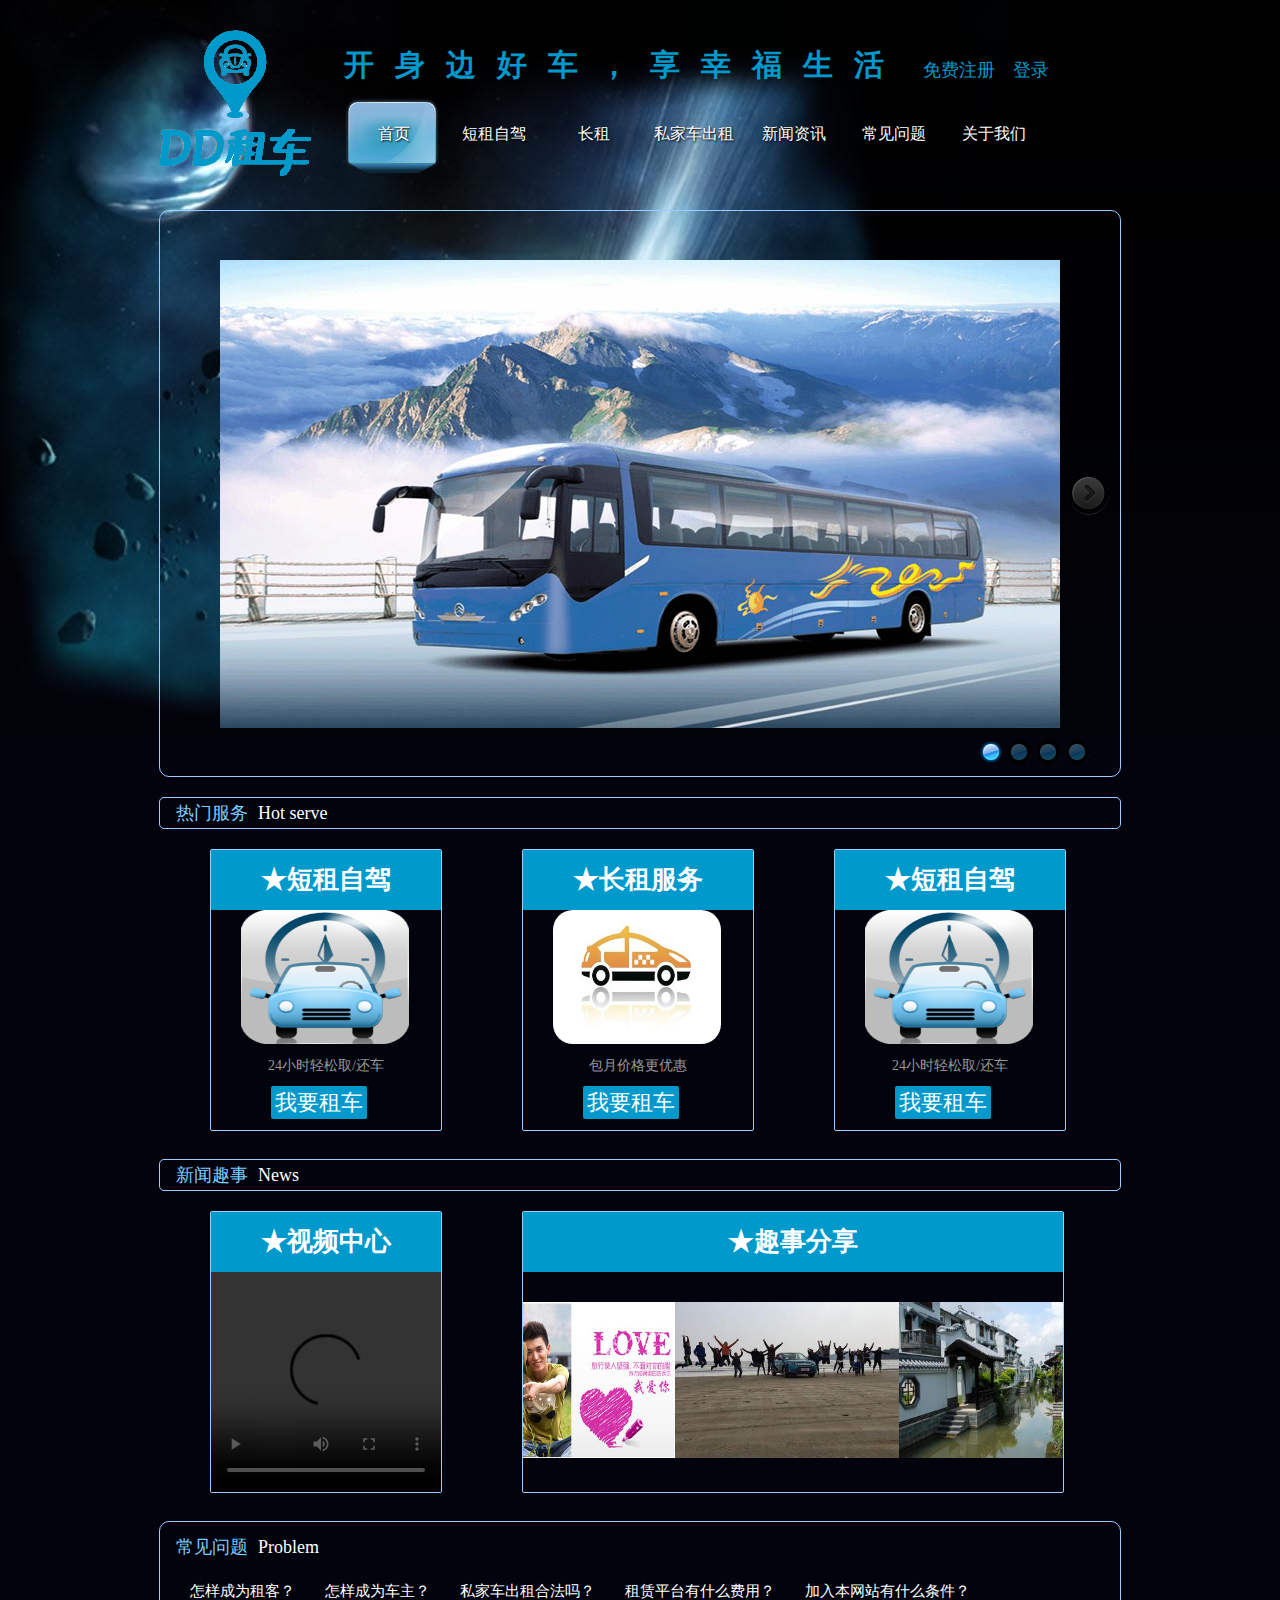
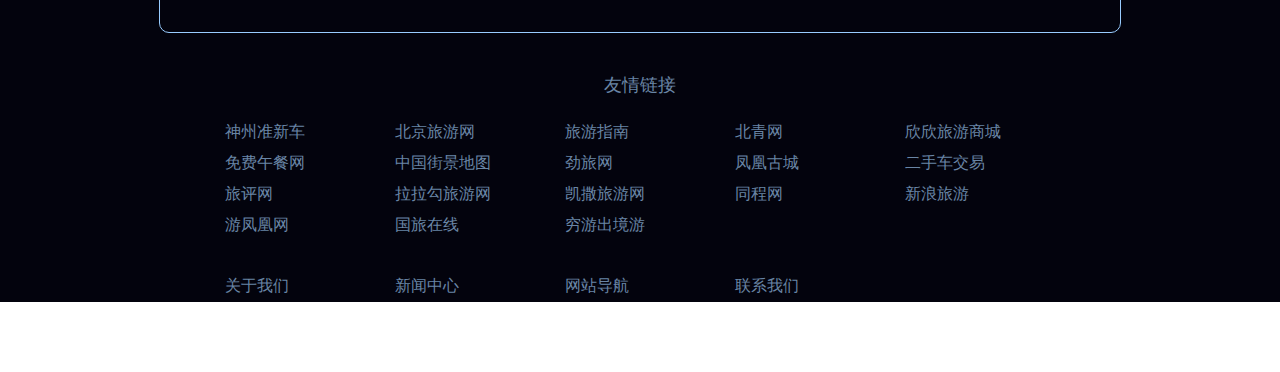
==== index.html @ 2414c349 "Create index.html" ====
<!DOCTYPE html>
<html lang="en">
<head>
    <meta charset="UTF-8">
    <title>Title</title>
    <link rel="stylesheet" href="css/base.css">
    <link rel="stylesheet" href="css/style.css">
</head>
<body>
    <div class="main">
        <!--header-->
        <div class="header">
            <div class="header_nav clearfix">
                <h1 class="logo"></h1>
                <div class="fl">
                    <div class="life">
                        <span class="fl">开身边好车，享幸福生活</span>
                        <a href="javascript:;" class="login fr" id="login">登录</a>
                        <a href="register.html" class=" submit fr">免费注册</a>
                        <a href="javascript:;" class="logout fr">注销</a>
                        <a href="javascript:;" class="user fr">欢迎您</a>
                        <div class="login_box" id="login_box">
                            <div class="login_inp"><input type="text" placeholder="您的登录手机号码"></div>
                            <div class="login_inp"><input type="text" placeholder="您的密码"></div>
                            <input type="submit" value="登 录" class="sub_btn">
                            <div><a href="javascript:;">忘记密码?</a></div>
                        </div>
                    </div>
                    <div class="nav" id="nav">
                        <div class="hover"></div>
                        <ul>
                            <li><a href="index.html" class="flag">首页</a></li>
                            <li><a href="index/duanzu.html">短租自驾</a></li>
                            <li><a href="index/changzu.html">长租</a></li>
                            <li><a href="index/addCar.html">私家车出租</a></li>
                            <li><a href="index/news.html">新闻资讯</a></li>
                            <li><a href="index/problem.html">常见问题</a></li>
                            <li><a href="index/aboutus.html">关于我们</a></li>
                        </ul>
                    </div>
                </div>
            </div>
        </div>
        <!--banner-->
        <div class="banner">
            <a href="javascript:;" class="next"></a>
            <div class="slider">
                <div class="slider_box"></div>
            </div>
            <ol>
                <li class="active"></li>
                <li></li>
                <li></li>
                <li></li>
            </ol>
        </div>
        <!--服务-->
        <div class="content">
            <div>
                <h2 class="title">
                    <div class="title_1 fl">热门服务</div>
                    <div class="title_2 fl">Hot serve</div>
                </h2>
                <div class="sub_content">
                    <div class="column">
                        <div class="top_title"><a href="javascript:;">★短租自驾</a></div>
                        <div class="list">
                            <img src="img/biaozhi1.jpg" alt="">
                            <p>24小时轻松取/还车</p>
                            <a href="javascript:;">我要租车</a>
                        </div>
                    </div>
                    <div class="column">
                        <div class="top_title"><a href="javascript:;">★长租服务</a></div>
                        <div class="list">
                            <img src="img/biaozhi2.jpg" alt="" style="border-radius: 20px;">
                            <p>包月价格更优惠</p>
                            <a href="javascript:;">我要租车</a>
                        </div>
                    </div>
                    <div class="column">
                        <div class="top_title"><a href="javascript:;">★短租自驾</a></div>
                        <div class="list">
                            <img src="img/biaozhi1.jpg" alt="">
                            <p>24小时轻松取/还车</p>
                            <a href="javascript:;">我要租车</a>
                        </div>
                    </div>
                </div>
            </div>
            <div>
                <h2 class="title">
                    <div class="title_1 fl">新闻趣事</div>
                    <div class="title_2 fl">News</div>
                </h2>
                <div class="sub_content">
                    <div class="column">
                        <div class="top_title"><a href="javascript:;">★视频中心</a></div>
                        <video src="video/xizang.mp4" controls loop></video>
                    </div>
                    <div class="column_1">
                        <div class="top_title"><a href="javascript:;">★趣事分享</a></div>
                        <div class="sub_banner">
                            <ul>
                                <li><a href=""><img src="img/x1.jpg" alt=""></a></li>
                                <li><a href=""><img src="img/x2.jpg" alt=""></a></li>
                                <li><a href=""><img src="img/x3.jpg" alt=""></a></li>
                                <li><a href=""><img src="img/x4.jpg" alt=""></a></li>
                            </ul>
                        </div>
                    </div>
                </div>
            </div>
            <div class="problem">
                <h2 class="title">
                    <div class="title_1 fl">常见问题</div>
                    <div class="title_2 fl">Problem</div>
                </h2>
                <ul>
                    <li><a href="javascript:;">怎样成为租客？</a></li>
                    <li><a href="javascript:;">怎样成为车主？</a></li>
                    <li><a href="javascript:;">私家车出租合法吗？</a></li>
                    <li><a href="javascript:;">租赁平台有什么费用？</a></li>
                    <li><a href="javascript:;">加入本网站有什么条件？</a></li>
                </ul>
            </div>
        </div>
        <div class="footer">
            <h2>友情链接</h2>
            <ul class="clearfix">
                <li><a class="fr_link" href="http://www.zhunxinche.com/" target="_blank">神州准新车</a></li>
                <li><a class="fr_link" href="http://bj.tuniu.com" target="_blank">北京旅游网</a></li>
                <li><a class="fr_link" href="http://z.mafengwo.cn" target="_blank">旅游指南</a></li>
                <li><a class="fr_link" href="http://www.ynet.com/" target="_blank">北青网</a></li>
                <li><a class="fr_link" href="http://wan.cncn.com/" target="_blank">欣欣旅游商城</a></li>
                <li><a class="fr_link" href="http://www.mianfeiwucan.org/" target="_blank">免费午餐网</a></li>
                <li><a class="fr_link" href="http://www.city8.com" target="_blank">中国街景地图</a></li>
                <li><a class="fr_link" href="http://www.ctcnn.com" target="_blank">劲旅网</a></li>
                <li><a class="fr_link" href="http://www.fhlyou.com" target="_blank">凤凰古城</a></li>
                <li><a class="fr_link" href="http://www.taoche.com" target="_blank">二手车交易</a></li>
                <li><a class="fr_link" href="http://www.ilvping.com" target="_blank">旅评网</a></li>
                <li><a class="fr_link" href="http://www.lavago.com" target="_blank">拉拉勾旅游网</a></li>
                <li><a class="fr_link" href="http://www.caissa.com.cn" target="_blank">凯撒旅游网</a></li>
                <li><a class="fr_link" href="http://www.17u.cn" target="_blank">同程网</a></li>
                <li><a class="fr_link" href="http://travel.sina.com.cn" target="_blank">新浪旅游</a></li>
                <li><a class="fr_link" href="http://www.ufenghuang.com" target="_blank">游凤凰网</a></li>
                <li><a class="fr_link" href="http://www.cits.cn/" target="_blank">国旅在线</a></li>
                <li><a class="fr_link" href="http://www.qyer.com/" target="_blank">穷游出境游</a></li>
            </ul>
            <ul class="clearfix">
                <li><a class="fr_link" title="关于我们" href="../index/aboutus.jsp">关于我们</a></li>
                <li><a class="fr_link" title="新闻中心" href="../index/News.jsp">新闻中心</a></li>
                <li><a class="fr_link" title="网站导航" href="../index/CommonProblem.jsp">网站导航</a></li>
                <li><a class="fr_link" title="联系我们" href="http://wpa.qq.com/msgrd?v=3&amp;uin=1551247427&amp;site=www.DD.com&amp;menu=yes">联系我们</a></li>
            </ul>
            <div class="beian">
                <p>
                    Copyright©2016-2016 www.zuche.com All Rights Reserved. DD租车官网 京ICP备12345678号 京公网安备号 11012345678
                </p>
                <p>
                    如果您对DD租车网站有任何意见，欢迎发送邮件到 <a href="Mailto:DD@zuche.com">DD@zuche.com</a>
                </p>
            </div>
        </div>
    </div>
    <script src="js/common.js"></script>
    <script src="js/style.js"></script>
</body>
</html>
---- css/base.css ----
@charset "utf-8";
/* CSS Document */
*{padding:0;margin:0;font-size:12px;}
body,ul,ol,dl{padding:0;margin:0;}
h1,h2,h3,h4,h5,h6{font-weight:normal;font-size:12px;}
li{list-style:none;}
a{text-decoration:none;color:#000;}
em,i{font-style:normal;}
b,strong{font-weight:normal;}
.fl{float:left;}
.fr{float:right;}
.clearfix:after{display:block;content:'';clear:both;}
.clearfix{zoom:1;}
img{display:block;}
a img{border:0;}
---- css/style.css ----
body,html{overflow-x: hidden;}
.main{
    width:100%;
    height:781px;
    background:url("../img/index2-bg2.jpg");
}
.header{
    width:100%;
    height:150px;
    padding:30px 0;
}
.header_nav{
    width:960px;
    height:100%;
    margin:auto;
}
.logo{
    width:154px;
    height:100%;
    background:url("../img/logo.png") no-repeat -15px -20px;
    float: left;
}
.life{height:70px;padding-left:30px;}
.life span{
    color:#0099cc;
    font-size:30px;
    font-weight:bold;
    letter-spacing: .7em;
    line-height:70px;
}
.life a{
    width:72px;
    height:30px;
    color: #09c;
    font-size:18px;
    padding-top:28px;
    margin-left:18px;
}
.life .logout,.life .user{display:none;}
.life .login_box{
    width:218px;
    height:156px;
    background:#fff;
    box-shadow:1px 0 5px rgba(0,0,0,.15);
    padding:24px;
    border:1px solid #e8e8e8;
    z-index:3;
    position: absolute;
    right:230px;
    top:92px;
    border-radius: 2px;
    display: none;
}
.life .login_inp{margin-bottom:15px;}
.life .login_inp input{
    padding-left:10px;
    width:203px;
    height:34px;
    font-size:14px;
}
.life .sub_btn{
    display: block;
    width:100%;
    background:#3bc2c2;
    color:#fff;
    vertical-align: middle;
    border-radius: 2px;
    font-size:14px;
    padding:8px;
    line-height:20px;
    cursor: pointer;
    border: none;
    margin-bottom:5px;
}
.life .login_box a{
    margin-left:0;
    font-size:14px;
}
.nav{
    width:736px;
    height:80px;
    position: relative;
    z-index:2;
}
.nav .hover{
    width:98px;
    height:78px;
    position: absolute;
    left:30px;top:-2px;
    background:url("../img/navA_hover.png") no-repeat;
}
.nav ul{
    position: relative;
    width:100%;
    height:78px;
    margin-left:30px;
}
.nav ul li{
    width:100px;
    height:78px;
    float:left;
}
.nav ul li a{
    display: block;
    height:78px;
    line-height:68px;
    text-align: center;
    color:#fff;
    font-size:16px;
    z-index:31;
    text-decoration: none;
    text-shadow: 1px 1px 2px #000;
}
.nav ul li a.last{
    border-right:none;
}
.nav ul li a:hover{
    color:#63b1ff;
}

.banner{
    width:960px;
    height:565px;
    border:1px solid #99ccff;
    border-radius: 10px;
    margin:0 auto;
    position: relative;
}
.banner .next{
    width:42px;
    height:42px;
    background:url("../img/ComBg.png") no-repeat -315px -43px;
    border-radius: 50%;
    right:10px;top:50%;
    margin-top:-21px;
    position: absolute;
}
.banner .next:hover{
     background:url("../img/ComBg.png") no-repeat -314px 0;
 }
.banner .slider{
    width:840px;
    height:468px;
    position: absolute;
    left:50%;top:50%;
    margin-left:-420px;
    margin-top:-234px;

}
.slider_box{
    position: relative;
    width:840px;
    height:468px;
    background:url(../img/banner2.png) no-repeat;
}
.slider_box span{
    position: absolute;
    /*background:url("../img/banner1.png") no-repeat;*/
    -webkit-transform: perspective(800px) translate(0,0) rotateX(0deg) rotateY(0deg);
}
.banner ol{
    width:116px;
    height:24px;
    position: absolute;
    bottom:12px;right:30px;
}
.banner ol li{
    width:24px;
    height:24px;
    float:left;
    margin-left:5px;
    border-radius: 50%;
    background:url("../img/ComBg.png") no-repeat -144px -1px;
}
.banner ol li.active{
    background:url("../img/ComBg.png") no-repeat -119px -1px;
}
.content{
    width:100%;
    background:#03030d;
    padding-top:20px;
}
.content .title{
    width:960px;
    height:30px;
    border:1px solid #99ccff;
    border-radius: 5px;
    margin:0 auto;
}
.content .title_1{
    font-size:18px;
    color:#7aceff;
    line-height:30px;
    padding-left:16px;
}
.content .title_2{
    font-size:18px;
    color:#fff;
    line-height:30px;
    padding-left:10px;
}
.content .sub_content{
    width:960px;
    height:290px;
    margin:20px auto;
    padding-left:100px;
}
.content .column{
    width:230px;
    height:280px;
    float: left;
    border:1px solid #99ccff;
    border-radius: 2px;
    margin-right:80px;
    overflow: hidden;
}
.content .top_title{
    width:100%;
    height:60px;
    background:#09c;
    text-align: center;
}
.content .top_title a{
    font-size:26px;
    color:#fff;
    font-weight:bold;
    line-height:60px;
}
.content .list img{
    width:168px;
    height:134px;
    margin-left:30px;
}
.content .list p{
    font-size:14px;
    color:#999;
    text-align: center;
    line-height:20px;
    margin:12px 0;
}
.content .list a{
    font-size:22px;
    color:#fff;
    background: #09c;
    padding:4px;
    border-radius: 2px;
    margin-left:60px;
}
.content .column_1{
    width:540px;
    height:280px;
    float: left;
    border:1px solid #99ccff;
    border-radius: 2px;
    margin-right:80px;
    overflow: hidden;
}
.content video{
    width:100%;
    height:220px;
}
.sub_banner{
    width:100%;
    height:156px;
    position: relative;
    margin-top:30px;
}
.sub_banner ul{
    height:156px;
    position: absolute;
    left:0;
}
.sub_banner ul li{
    width:224px;
    height:156px;
    float: left;
}
.sub_banner ul li img{
    width:224px;
    height:156px;
}
.content .problem{
    width:960px;
    height:100px;
    border:1px solid #99ccff;
    margin:0 auto;
    border-radius: 10px;
    padding-top:10px;
}
.content .problem .title{
    border:none;
}
.content .problem ul{margin-top:20px;}
.content .problem ul li{
    float:left;
    margin-left:30px;
}
.content .problem ul li a{
    color:#fff;
    font-size:15px;
}
.content .problem ul li a:hover{
    color:#63b1ff;
}
.footer{
    width:100%;
    height:330px;
    background:#03030d;
    margin:auto;
}
.footer h2{
    width:860px;
    margin:0 auto;
    color:#6985A5;
    font-size:18px;
    text-align: center;
    padding:40px 0 20px;
}
.footer ul{
    width:900px;
    margin:0 auto;
    padding:0 0 30px 60px;
}
.footer ul li{
    width:160px;
    float: left;
    margin:5px;
}
.footer ul li a{
    font-size:16px;
    color:#6985A5;
}
.footer ul li a:hover{
    text-decoration: underline;
}
.footer .beian{
    width:900px;
    margin:0 auto;
    padding-left:60px;
}
.footer p{
    font-size:13px;
    color:#6985A5;
    line-height:20px;
}
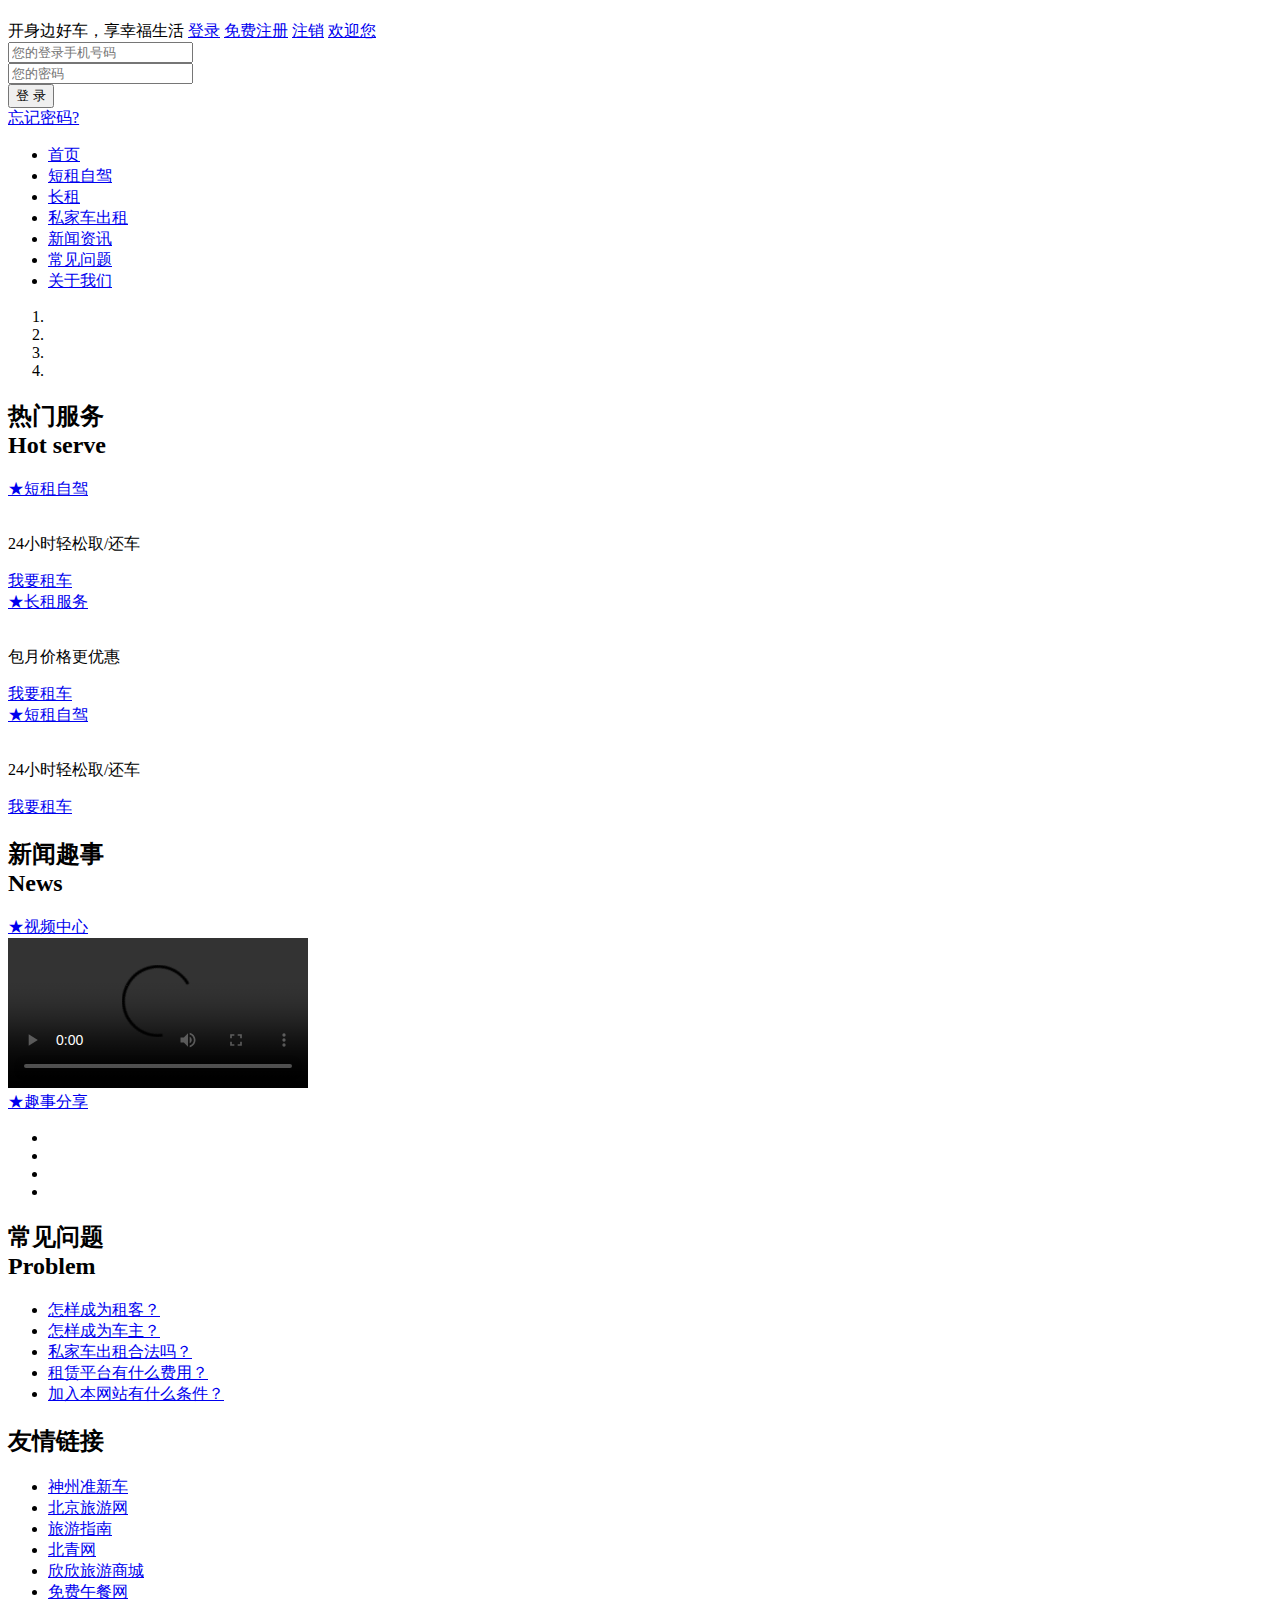
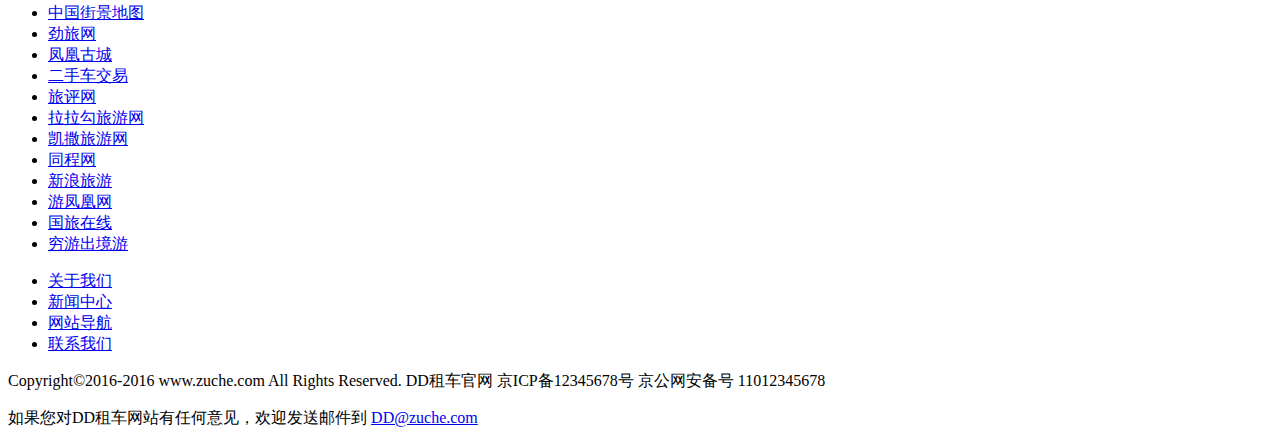
==== commit b3232e92: "upload" ====
--- a/index.html
+++ b/index.html
@@ -1,4 +1,4 @@
-<!DOCTYPE html>
+﻿<!DOCTYPE html>
 <html lang="en">
 <head>
     <meta charset="UTF-8">
@@ -166,4 +166,4 @@
     <script src="js/common.js"></script>
     <script src="js/style.js"></script>
 </body>
-</html>
+</html>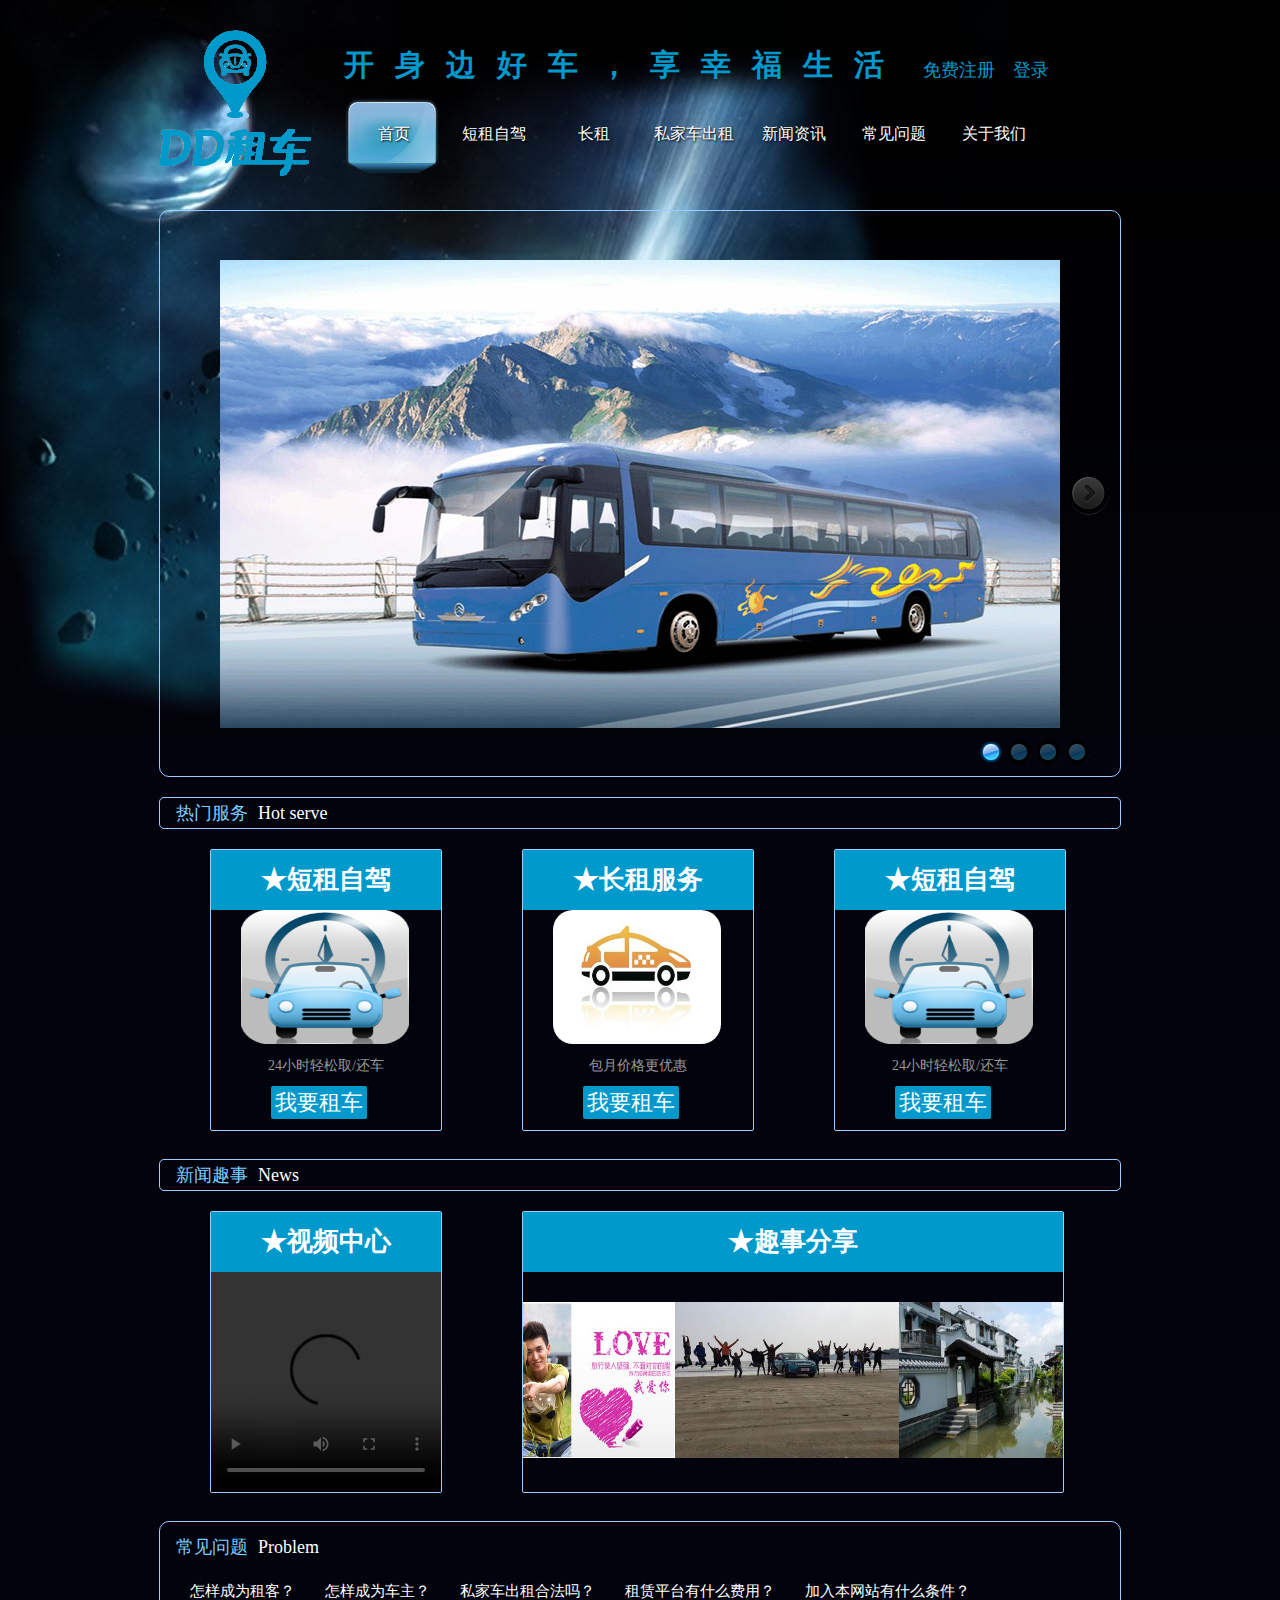
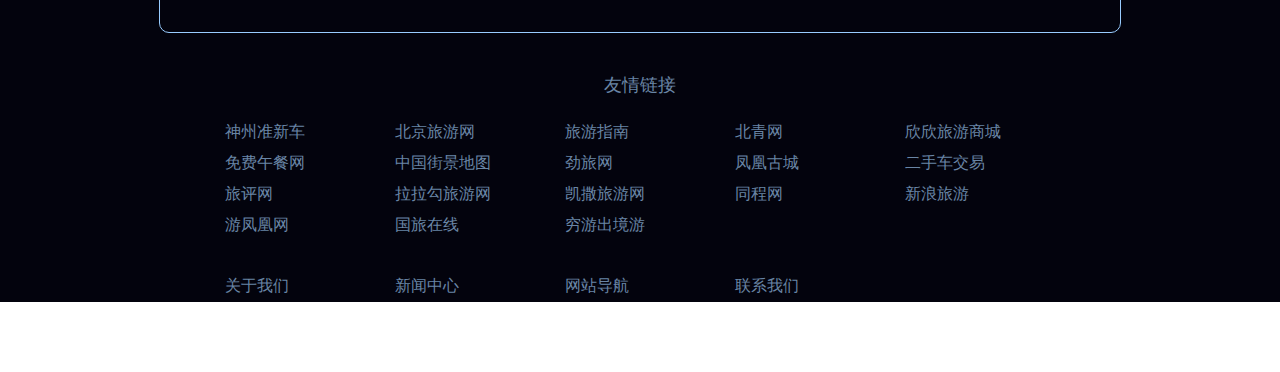
==== commit 640867d1: "Update index.html" ====
--- a/index.html
+++ b/index.html
@@ -16,7 +16,7 @@
                     <div class="life">
                         <span class="fl">开身边好车，享幸福生活</span>
                         <a href="javascript:;" class="login fr" id="login">登录</a>
-                        <a href="register.html" class=" submit fr">免费注册</a>
+                        <a href="index/register.html" class=" submit fr">免费注册</a>
                         <a href="javascript:;" class="logout fr">注销</a>
                         <a href="javascript:;" class="user fr">欢迎您</a>
                         <div class="login_box" id="login_box">
@@ -166,4 +166,4 @@
     <script src="js/common.js"></script>
     <script src="js/style.js"></script>
 </body>
-</html>+</html>
--- a/css/base.css
+++ b/css/base.css
@@ -0,0 +1,15 @@
+@charset "utf-8";
+/* CSS Document */
+*{padding:0;margin:0;font-size:12px;}
+body,ul,ol,dl{padding:0;margin:0;}
+h1,h2,h3,h4,h5,h6{font-weight:normal;font-size:12px;}
+li{list-style:none;}
+a{text-decoration:none;color:#000;}
+em,i{font-style:normal;}
+b,strong{font-weight:normal;}
+.fl{float:left;}
+.fr{float:right;}
+.clearfix:after{display:block;content:'';clear:both;}
+.clearfix{zoom:1;}
+img{display:block;}
+a img{border:0;}--- a/css/style.css
+++ b/css/style.css
@@ -0,0 +1,345 @@
+body,html{overflow-x: hidden;}
+.main{
+    width:100%;
+    height:781px;
+    background:url("../img/index2-bg2.jpg");
+}
+.header{
+    width:100%;
+    height:150px;
+    padding:30px 0;
+}
+.header_nav{
+    width:960px;
+    height:100%;
+    margin:auto;
+}
+.logo{
+    width:154px;
+    height:100%;
+    background:url("../img/logo.png") no-repeat -15px -20px;
+    float: left;
+}
+.life{height:70px;padding-left:30px;}
+.life span{
+    color:#0099cc;
+    font-size:30px;
+    font-weight:bold;
+    letter-spacing: .7em;
+    line-height:70px;
+}
+.life a{
+    width:72px;
+    height:30px;
+    color: #09c;
+    font-size:18px;
+    padding-top:28px;
+    margin-left:18px;
+}
+.life .logout,.life .user{display:none;}
+.life .login_box{
+    width:218px;
+    height:156px;
+    background:#fff;
+    box-shadow:1px 0 5px rgba(0,0,0,.15);
+    padding:24px;
+    border:1px solid #e8e8e8;
+    z-index:3;
+    position: absolute;
+    right:230px;
+    top:92px;
+    border-radius: 2px;
+    display: none;
+}
+.life .login_inp{margin-bottom:15px;}
+.life .login_inp input{
+    padding-left:10px;
+    width:203px;
+    height:34px;
+    font-size:14px;
+}
+.life .sub_btn{
+    display: block;
+    width:100%;
+    background:#3bc2c2;
+    color:#fff;
+    vertical-align: middle;
+    border-radius: 2px;
+    font-size:14px;
+    padding:8px;
+    line-height:20px;
+    cursor: pointer;
+    border: none;
+    margin-bottom:5px;
+}
+.life .login_box a{
+    margin-left:0;
+    font-size:14px;
+}
+.nav{
+    width:736px;
+    height:80px;
+    position: relative;
+    z-index:2;
+}
+.nav .hover{
+    width:98px;
+    height:78px;
+    position: absolute;
+    left:30px;top:-2px;
+    background:url("../img/navA_hover.png") no-repeat;
+}
+.nav ul{
+    position: relative;
+    width:100%;
+    height:78px;
+    margin-left:30px;
+}
+.nav ul li{
+    width:100px;
+    height:78px;
+    float:left;
+}
+.nav ul li a{
+    display: block;
+    height:78px;
+    line-height:68px;
+    text-align: center;
+    color:#fff;
+    font-size:16px;
+    z-index:31;
+    text-decoration: none;
+    text-shadow: 1px 1px 2px #000;
+}
+.nav ul li a.last{
+    border-right:none;
+}
+.nav ul li a:hover{
+    color:#63b1ff;
+}
+
+.banner{
+    width:960px;
+    height:565px;
+    border:1px solid #99ccff;
+    border-radius: 10px;
+    margin:0 auto;
+    position: relative;
+}
+.banner .next{
+    width:42px;
+    height:42px;
+    background:url("../img/ComBg.png") no-repeat -315px -43px;
+    border-radius: 50%;
+    right:10px;top:50%;
+    margin-top:-21px;
+    position: absolute;
+}
+.banner .next:hover{
+     background:url("../img/ComBg.png") no-repeat -314px 0;
+ }
+.banner .slider{
+    width:840px;
+    height:468px;
+    position: absolute;
+    left:50%;top:50%;
+    margin-left:-420px;
+    margin-top:-234px;
+
+}
+.slider_box{
+    position: relative;
+    width:840px;
+    height:468px;
+    background:url(../img/banner2.png) no-repeat;
+}
+.slider_box span{
+    position: absolute;
+    /*background:url("../img/banner1.png") no-repeat;*/
+    -webkit-transform: perspective(800px) translate(0,0) rotateX(0deg) rotateY(0deg);
+}
+.banner ol{
+    width:116px;
+    height:24px;
+    position: absolute;
+    bottom:12px;right:30px;
+}
+.banner ol li{
+    width:24px;
+    height:24px;
+    float:left;
+    margin-left:5px;
+    border-radius: 50%;
+    background:url("../img/ComBg.png") no-repeat -144px -1px;
+}
+.banner ol li.active{
+    background:url("../img/ComBg.png") no-repeat -119px -1px;
+}
+.content{
+    width:100%;
+    background:#03030d;
+    padding-top:20px;
+}
+.content .title{
+    width:960px;
+    height:30px;
+    border:1px solid #99ccff;
+    border-radius: 5px;
+    margin:0 auto;
+}
+.content .title_1{
+    font-size:18px;
+    color:#7aceff;
+    line-height:30px;
+    padding-left:16px;
+}
+.content .title_2{
+    font-size:18px;
+    color:#fff;
+    line-height:30px;
+    padding-left:10px;
+}
+.content .sub_content{
+    width:960px;
+    height:290px;
+    margin:20px auto;
+    padding-left:100px;
+}
+.content .column{
+    width:230px;
+    height:280px;
+    float: left;
+    border:1px solid #99ccff;
+    border-radius: 2px;
+    margin-right:80px;
+    overflow: hidden;
+}
+.content .top_title{
+    width:100%;
+    height:60px;
+    background:#09c;
+    text-align: center;
+}
+.content .top_title a{
+    font-size:26px;
+    color:#fff;
+    font-weight:bold;
+    line-height:60px;
+}
+.content .list img{
+    width:168px;
+    height:134px;
+    margin-left:30px;
+}
+.content .list p{
+    font-size:14px;
+    color:#999;
+    text-align: center;
+    line-height:20px;
+    margin:12px 0;
+}
+.content .list a{
+    font-size:22px;
+    color:#fff;
+    background: #09c;
+    padding:4px;
+    border-radius: 2px;
+    margin-left:60px;
+}
+.content .column_1{
+    width:540px;
+    height:280px;
+    float: left;
+    border:1px solid #99ccff;
+    border-radius: 2px;
+    margin-right:80px;
+    overflow: hidden;
+}
+.content video{
+    width:100%;
+    height:220px;
+}
+.sub_banner{
+    width:100%;
+    height:156px;
+    position: relative;
+    margin-top:30px;
+}
+.sub_banner ul{
+    height:156px;
+    position: absolute;
+    left:0;
+}
+.sub_banner ul li{
+    width:224px;
+    height:156px;
+    float: left;
+}
+.sub_banner ul li img{
+    width:224px;
+    height:156px;
+}
+.content .problem{
+    width:960px;
+    height:100px;
+    border:1px solid #99ccff;
+    margin:0 auto;
+    border-radius: 10px;
+    padding-top:10px;
+}
+.content .problem .title{
+    border:none;
+}
+.content .problem ul{margin-top:20px;}
+.content .problem ul li{
+    float:left;
+    margin-left:30px;
+}
+.content .problem ul li a{
+    color:#fff;
+    font-size:15px;
+}
+.content .problem ul li a:hover{
+    color:#63b1ff;
+}
+.footer{
+    width:100%;
+    height:330px;
+    background:#03030d;
+    margin:auto;
+}
+.footer h2{
+    width:860px;
+    margin:0 auto;
+    color:#6985A5;
+    font-size:18px;
+    text-align: center;
+    padding:40px 0 20px;
+}
+.footer ul{
+    width:900px;
+    margin:0 auto;
+    padding:0 0 30px 60px;
+}
+.footer ul li{
+    width:160px;
+    float: left;
+    margin:5px;
+}
+.footer ul li a{
+    font-size:16px;
+    color:#6985A5;
+}
+.footer ul li a:hover{
+    text-decoration: underline;
+}
+.footer .beian{
+    width:900px;
+    margin:0 auto;
+    padding-left:60px;
+}
+.footer p{
+    font-size:13px;
+    color:#6985A5;
+    line-height:20px;
+}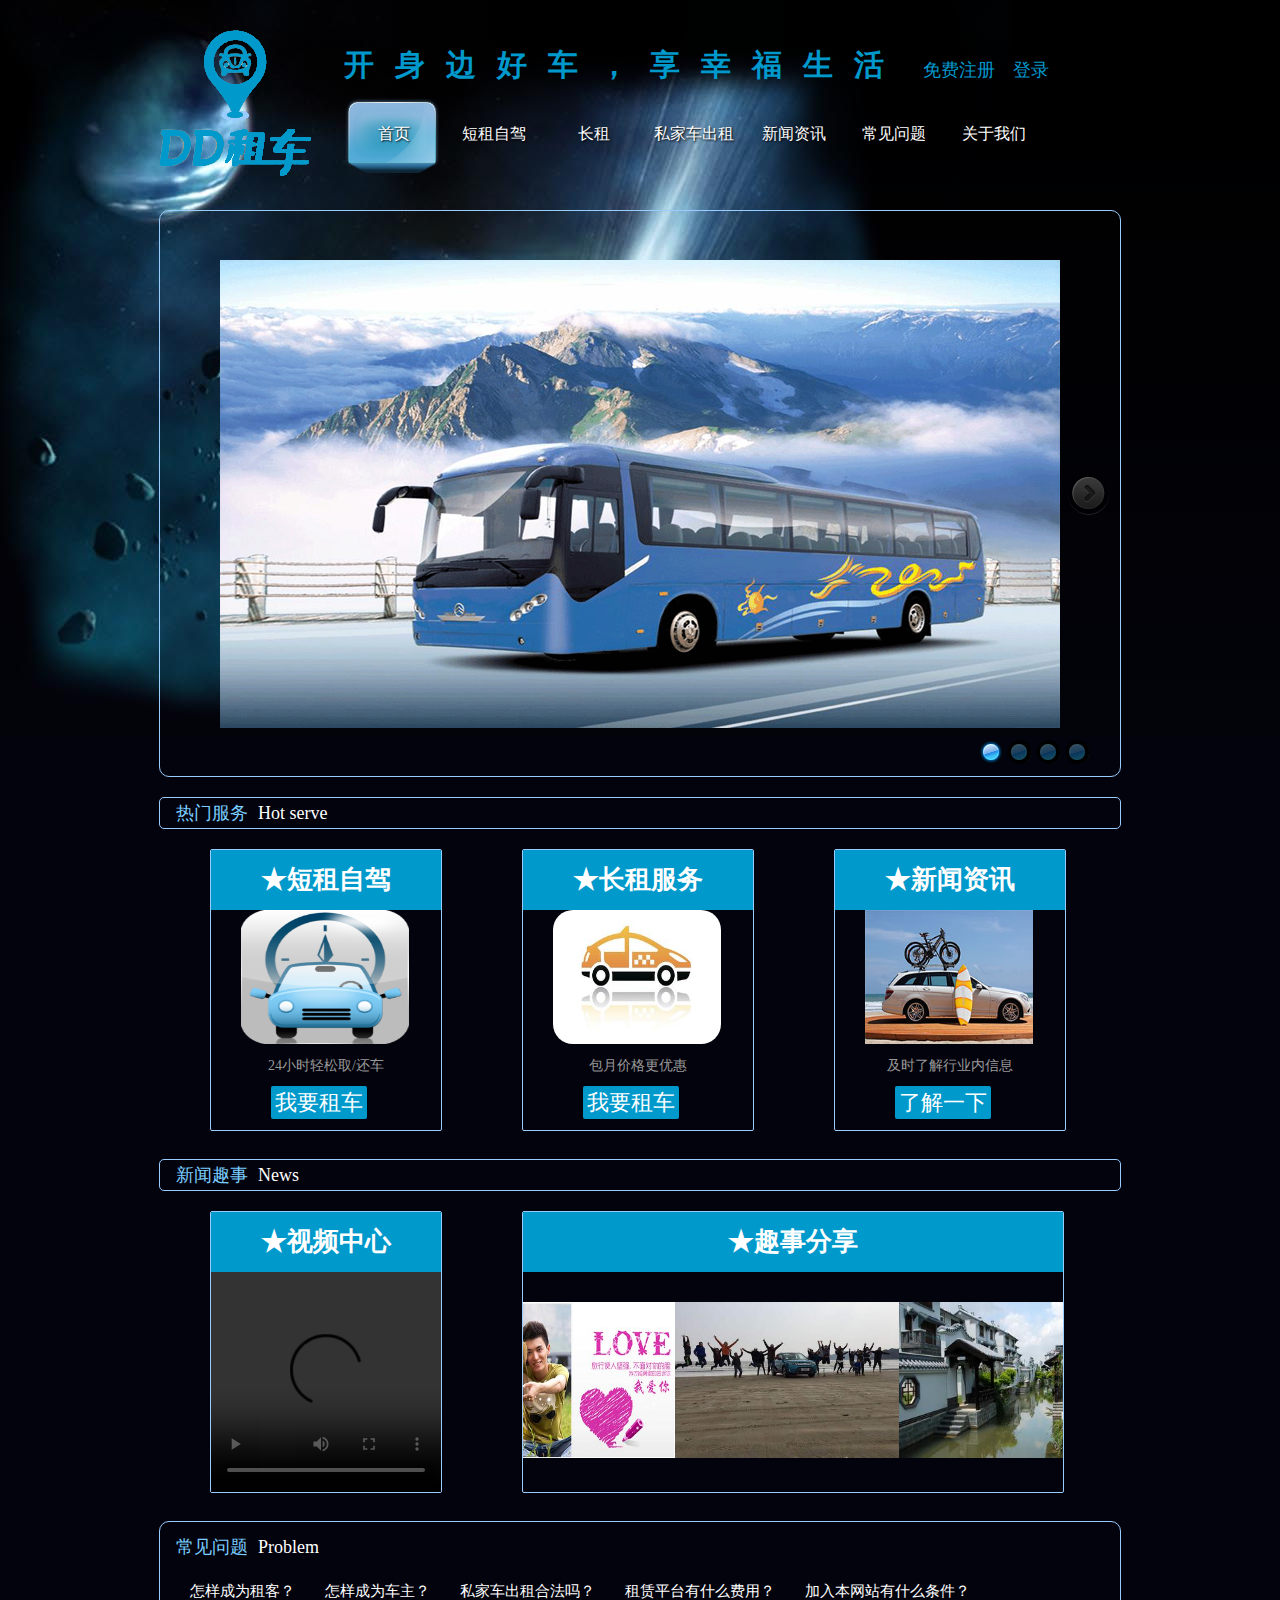
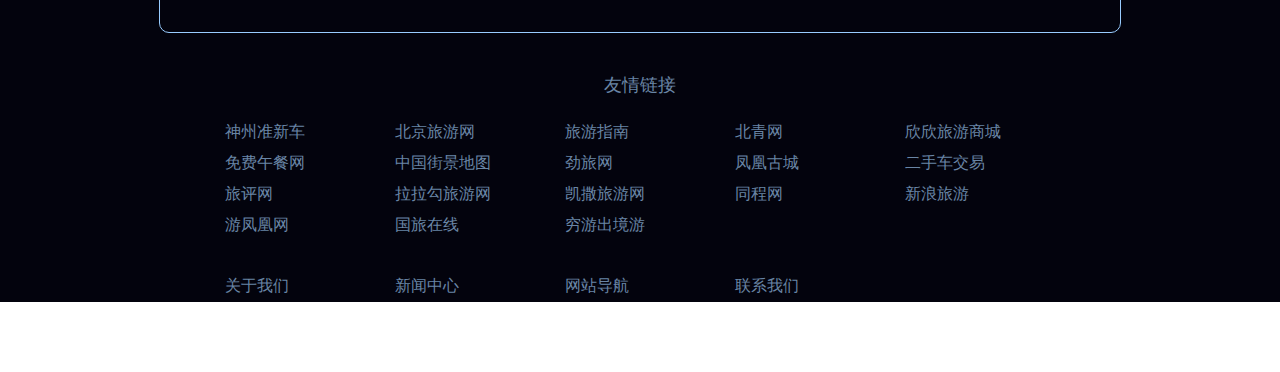
==== commit b61e3245: "Update index.html" ====
--- a/index.html
+++ b/index.html
@@ -79,11 +79,11 @@
                         </div>
                     </div>
                     <div class="column">
-                        <div class="top_title"><a href="javascript:;">★短租自驾</a></div>
+                        <div class="top_title"><a href="javascript:;">★新闻资讯</a></div>
                         <div class="list">
-                            <img src="img/biaozhi1.jpg" alt="">
-                            <p>24小时轻松取/还车</p>
-                            <a href="javascript:;">我要租车</a>
+                            <img src="img/carnews.jpg" alt="">
+                            <p>及时了解行业内信息</p>
+                            <a href="javascript:;">了解一下</a>
                         </div>
                     </div>
                 </div>
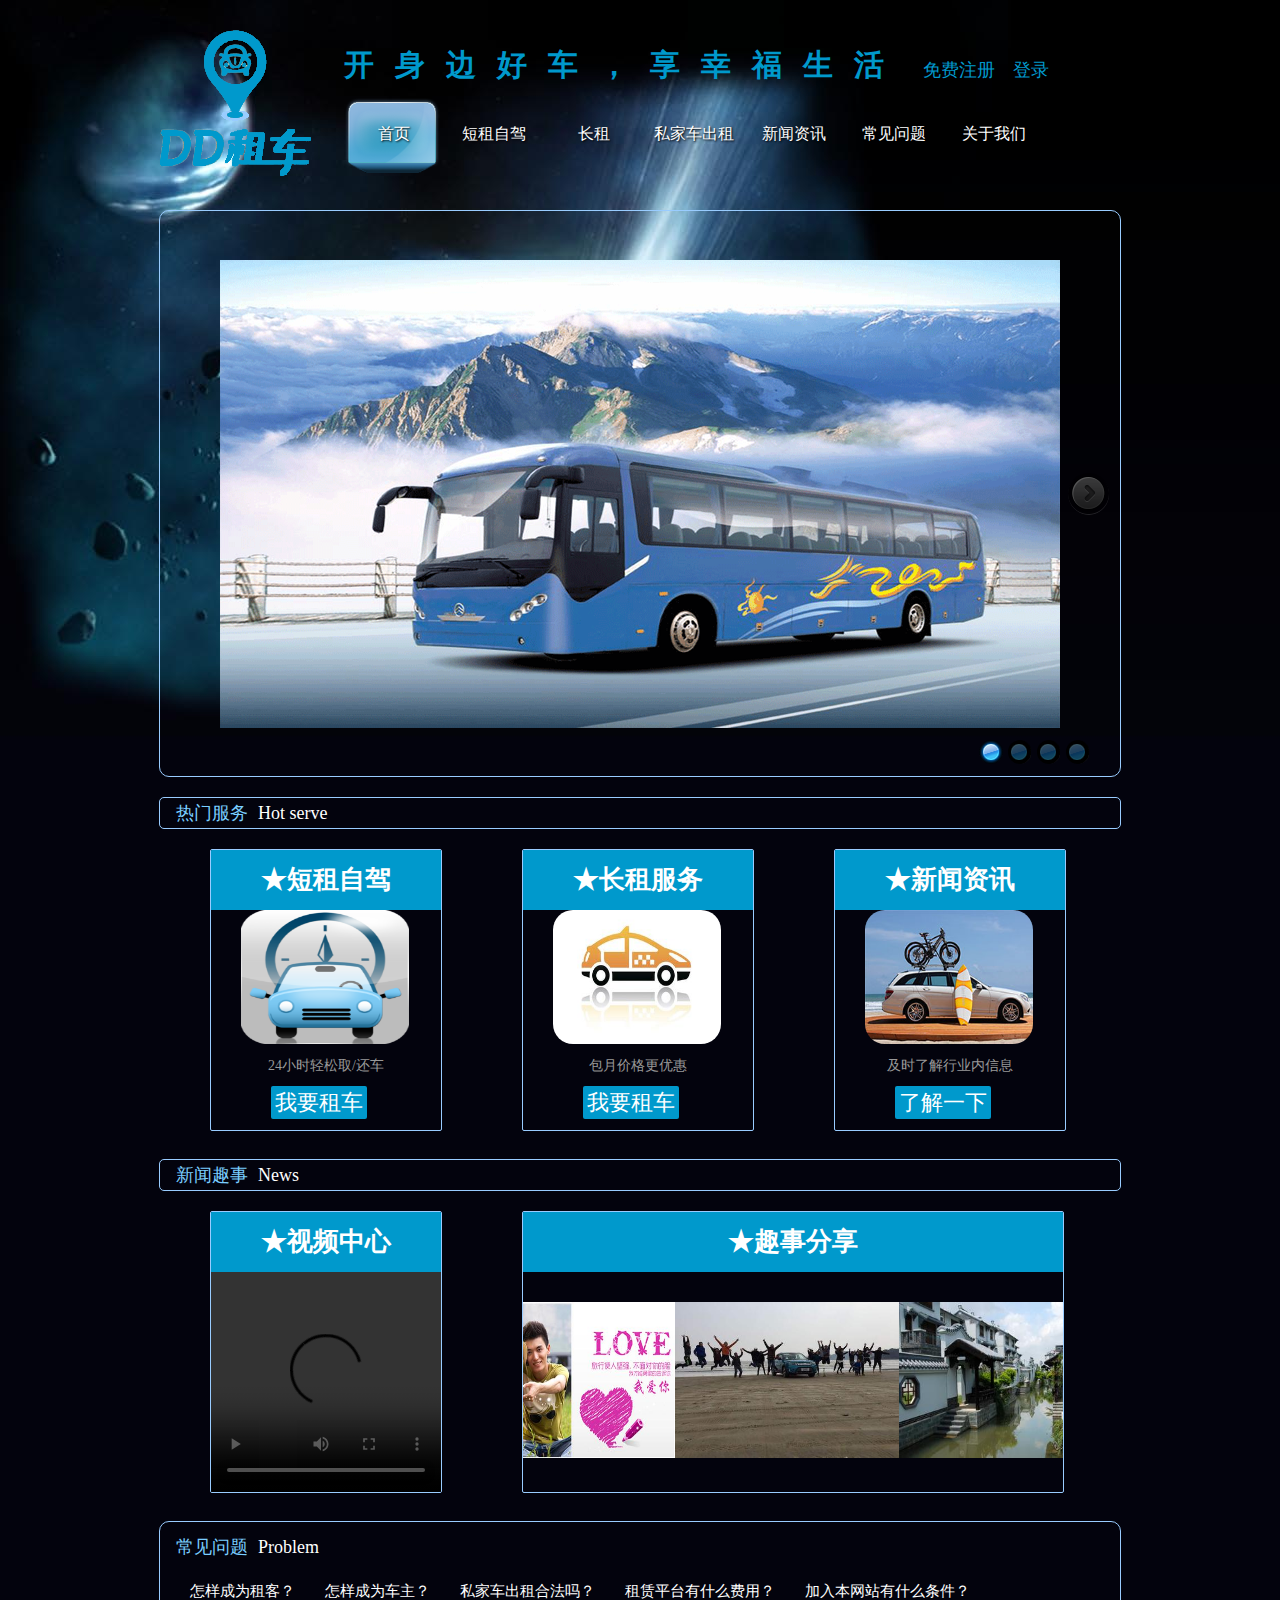
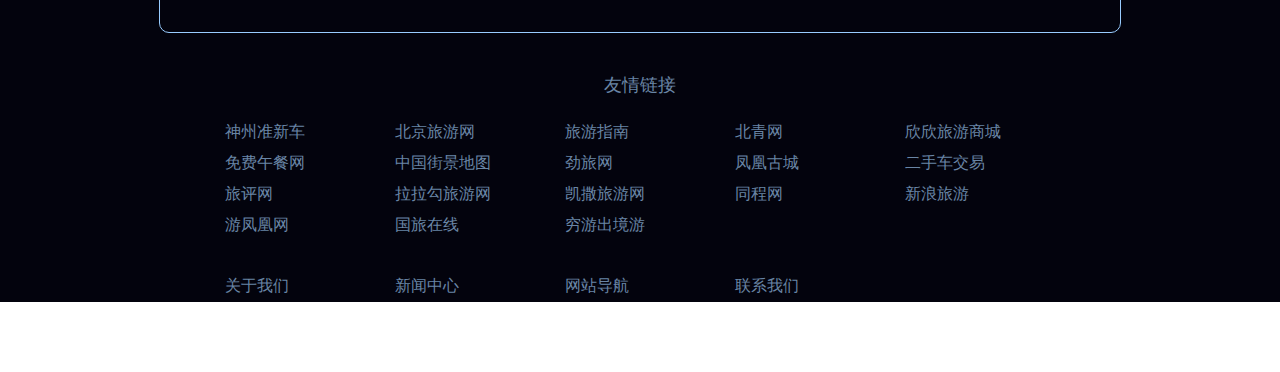
==== commit a46d126e: "Update index.html" ====
--- a/index.html
+++ b/index.html
@@ -81,7 +81,7 @@
                     <div class="column">
                         <div class="top_title"><a href="javascript:;">★新闻资讯</a></div>
                         <div class="list">
-                            <img src="img/carnews.jpg" alt="">
+                            <img src="img/carnews.jpg" alt="" style="border-radius: 20px;">
                             <p>及时了解行业内信息</p>
                             <a href="javascript:;">了解一下</a>
                         </div>
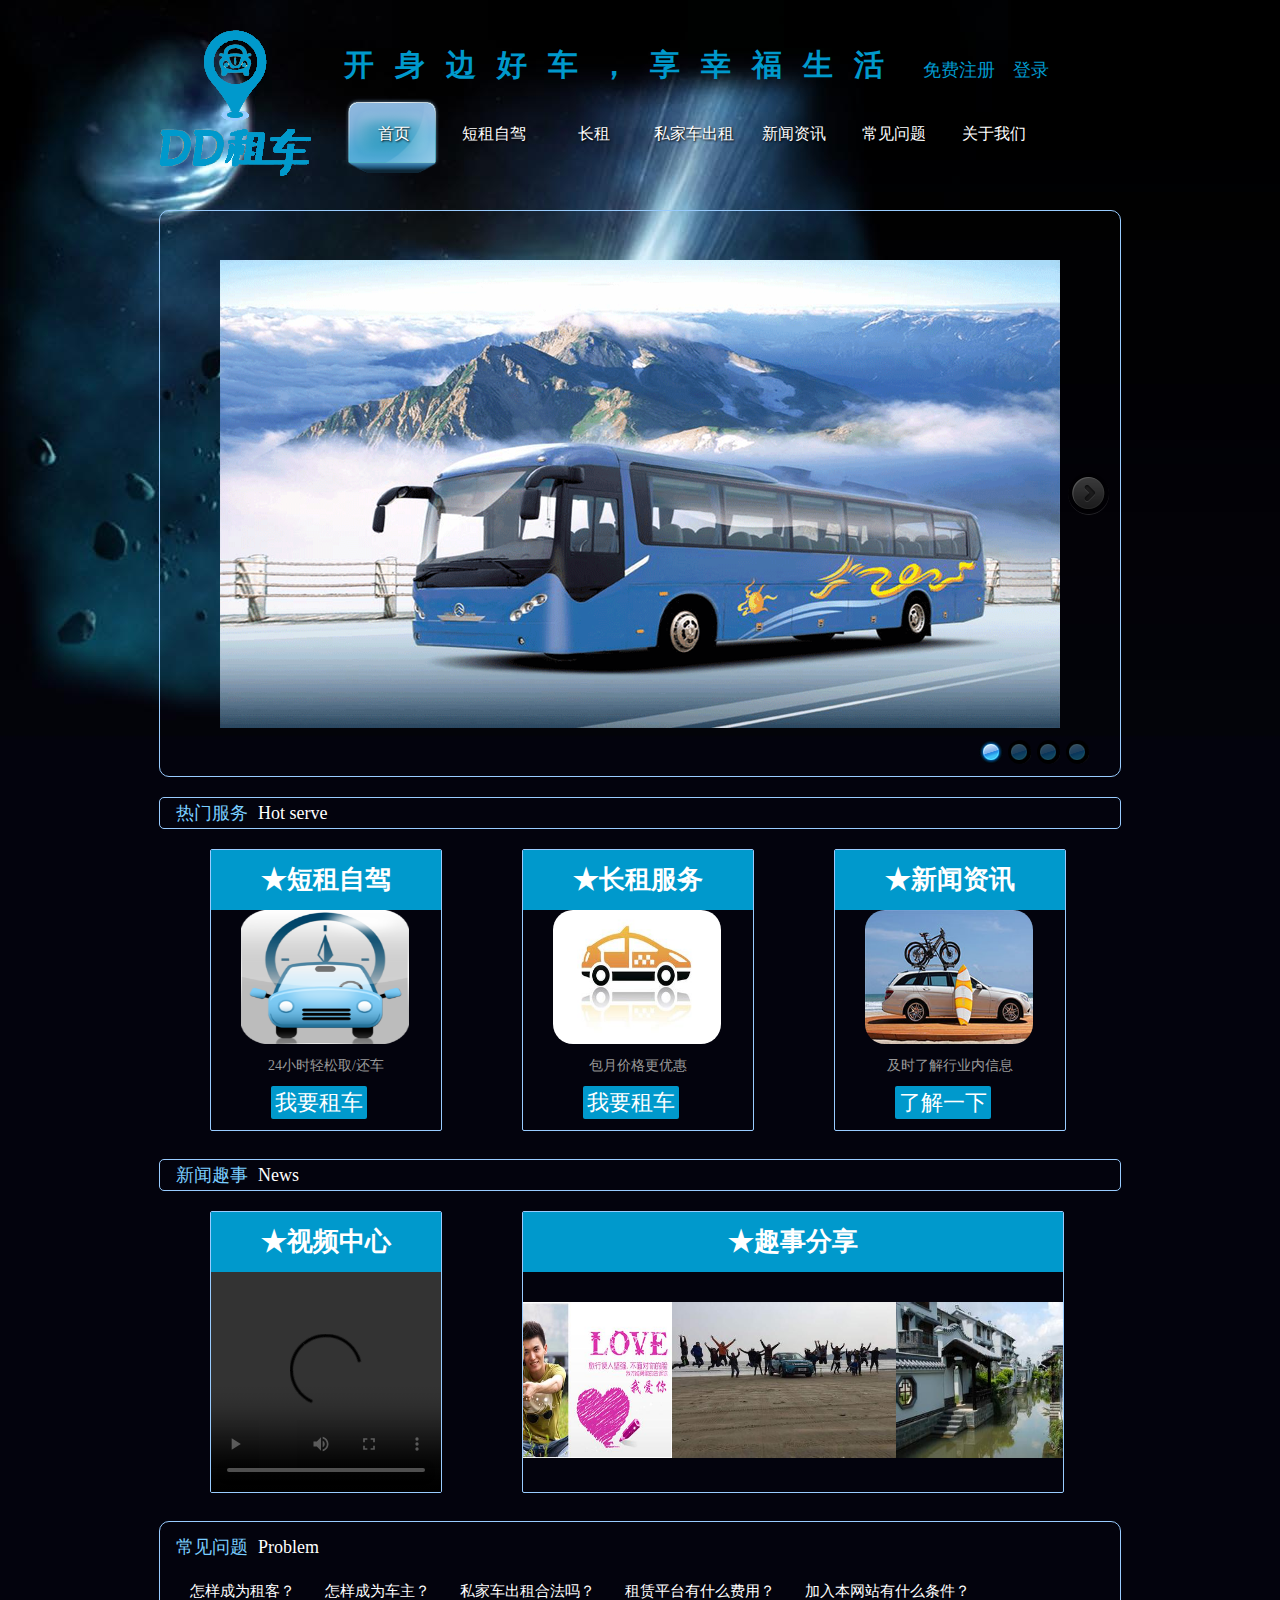
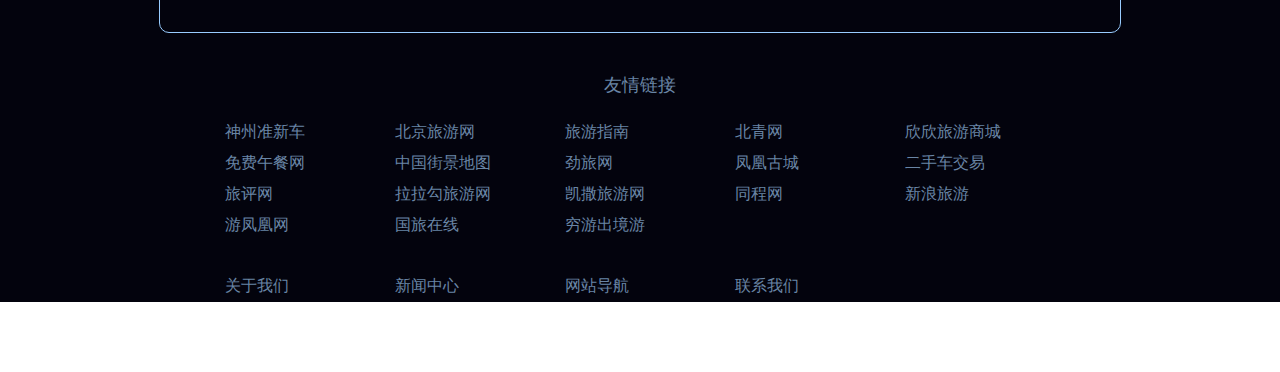
==== commit aa85df2d: "Update index.html" ====
--- a/index.html
+++ b/index.html
@@ -67,7 +67,7 @@
                         <div class="list">
                             <img src="img/biaozhi1.jpg" alt="">
                             <p>24小时轻松取/还车</p>
-                            <a href="javascript:;">我要租车</a>
+                            <a href="index/duanzu.html">我要租车</a>
                         </div>
                     </div>
                     <div class="column">
@@ -75,7 +75,7 @@
                         <div class="list">
                             <img src="img/biaozhi2.jpg" alt="" style="border-radius: 20px;">
                             <p>包月价格更优惠</p>
-                            <a href="javascript:;">我要租车</a>
+                            <a href="index/changzu.html">我要租车</a>
                         </div>
                     </div>
                     <div class="column">
@@ -83,7 +83,7 @@
                         <div class="list">
                             <img src="img/carnews.jpg" alt="" style="border-radius: 20px;">
                             <p>及时了解行业内信息</p>
-                            <a href="javascript:;">了解一下</a>
+                            <a href="index/news.html">了解一下</a>
                         </div>
                     </div>
                 </div>
@@ -102,10 +102,10 @@
                         <div class="top_title"><a href="javascript:;">★趣事分享</a></div>
                         <div class="sub_banner">
                             <ul>
-                                <li><a href=""><img src="img/x1.jpg" alt=""></a></li>
-                                <li><a href=""><img src="img/x2.jpg" alt=""></a></li>
-                                <li><a href=""><img src="img/x3.jpg" alt=""></a></li>
-                                <li><a href=""><img src="img/x4.jpg" alt=""></a></li>
+                                <li><a href="index/news.html"><img src="img/x1.jpg" alt=""></a></li>
+                                <li><a href="index/news.html"><img src="img/x2.jpg" alt=""></a></li>
+                                <li><a href="index/news.html"><img src="img/x3.jpg" alt=""></a></li>
+                                <li><a href="index/news.html"><img src="img/x4.jpg" alt=""></a></li>
                             </ul>
                         </div>
                     </div>
@@ -117,11 +117,11 @@
                     <div class="title_2 fl">Problem</div>
                 </h2>
                 <ul>
-                    <li><a href="javascript:;">怎样成为租客？</a></li>
-                    <li><a href="javascript:;">怎样成为车主？</a></li>
-                    <li><a href="javascript:;">私家车出租合法吗？</a></li>
-                    <li><a href="javascript:;">租赁平台有什么费用？</a></li>
-                    <li><a href="javascript:;">加入本网站有什么条件？</a></li>
+                    <li><a href="index/problem.html">怎样成为租客？</a></li>
+                    <li><a href="index/problem.html">怎样成为车主？</a></li>
+                    <li><a href="index/problem.html">私家车出租合法吗？</a></li>
+                    <li><a href="index/problem.html">租赁平台有什么费用？</a></li>
+                    <li><a href="index/problem.html">加入本网站有什么条件？</a></li>
                 </ul>
             </div>
         </div>
